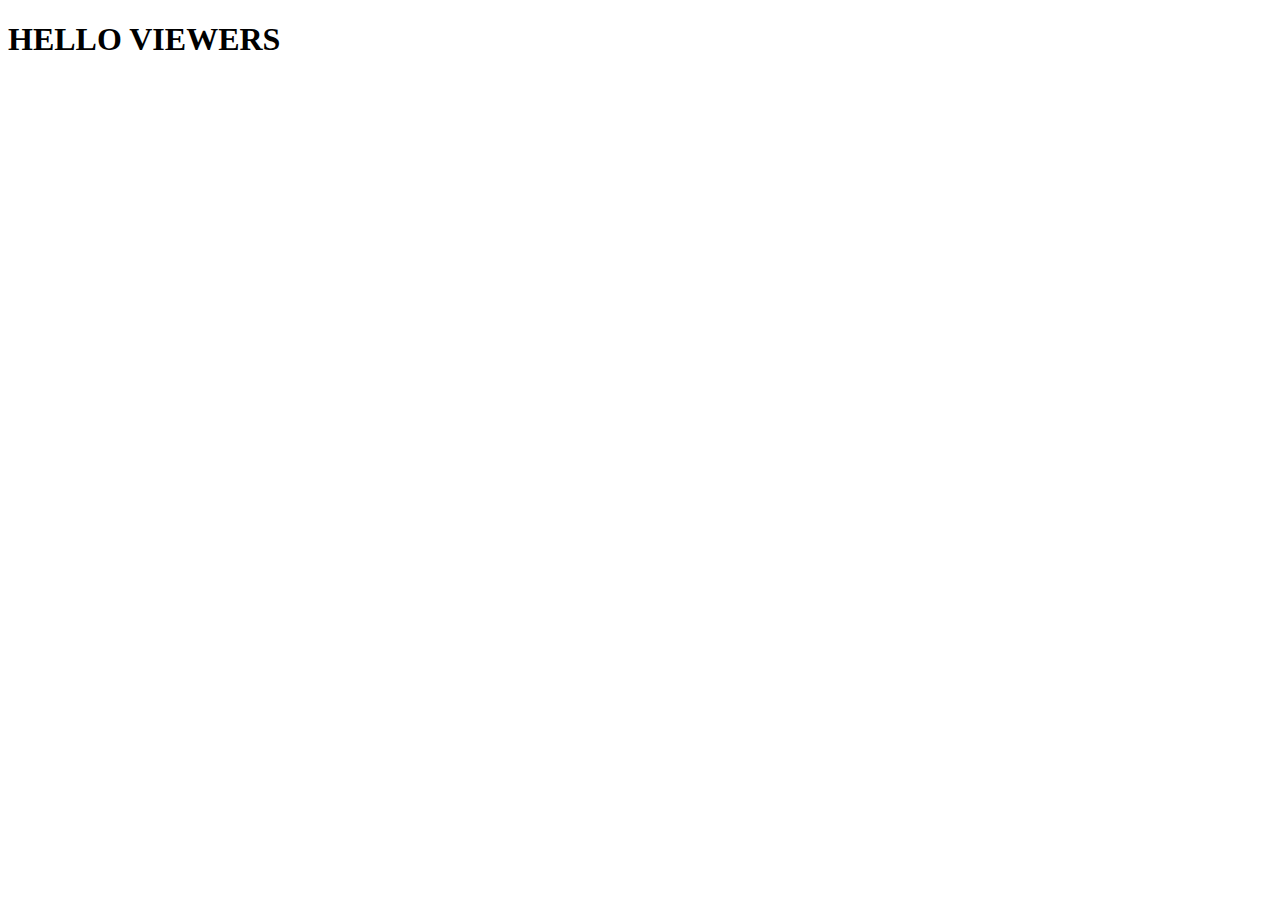
==== index.html @ cc4f9d02 "Create index.html" ====
<!DOCTYPE html>
<html lang="en">

<head>
    <meta charset="UTF-8">
    <meta name="viewport" content="width=device-width, initial-scale=1.0">
    <title>COURSERA</title>
</head>

<body>
    <H1>HELLO VIEWERS</H1>
</body>

</html>
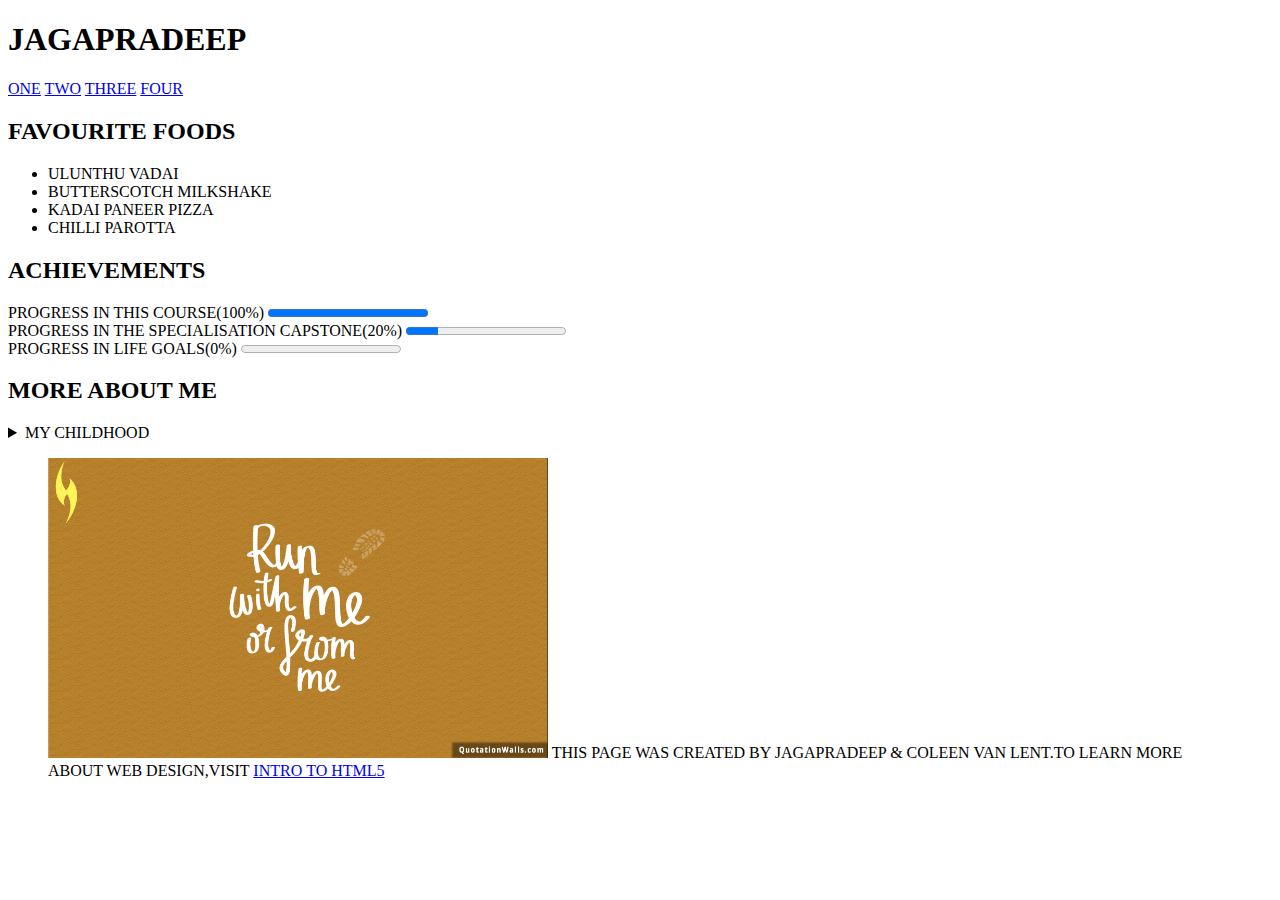
==== commit 3d3dfa26: "Add files via upload" ====
--- a/index.html
+++ b/index.html
@@ -1,14 +1,50 @@
-<!DOCTYPE html>
-<html lang="en">
-
-<head>
-    <meta charset="UTF-8">
-    <meta name="viewport" content="width=device-width, initial-scale=1.0">
-    <title>COURSERA</title>
-</head>
-
-<body>
-    <H1>HELLO VIEWERS</H1>
-</body>
-
-</html>
+<!DOCTYPE HTML>
+<HTML>
+
+<HEAD>
+    <meta charset="UTF-8">
+    <TITLE>FINAL PROJECT</TITLE>
+</HEAD>
+
+<BODY>
+    <HEADER>
+        <H1>JAGAPRADEEP</H1>
+    </HEADER>
+    <NAV>
+        <A HREF="#FAVOURITE">ONE</A>
+        <A HREF="#ACHIEVEMENTS">TWO</A>
+        <A HREF="#MORE">THREE</A>
+        <A HREF="#FIGURE">FOUR</A>
+    </NAV>
+    <SECTION ID="FAVOURITE">
+        <H2>FAVOURITE FOODS</H2>
+        <UL>
+            <LI>ULUNTHU VADAI</LI>
+            <LI>BUTTERSCOTCH MILKSHAKE</LI>
+            <LI>KADAI PANEER PIZZA</LI>
+            <LI>CHILLI PAROTTA</LI>
+        </UL>
+    </SECTION>
+    <SECTION ID="ACHIEVEMENTS">
+        <H2>ACHIEVEMENTS</H2>
+        PROGRESS IN THIS COURSE(100%) <PROGRESS VALUE="100" MAX="100"></PROGRESS><BR>
+        PROGRESS IN THE SPECIALISATION CAPSTONE(20%) <PROGRESS VALUE="20" MAX="100"></PROGRESS><BR>
+        PROGRESS IN LIFE GOALS(0%) <PROGRESS VALUE="0" MAX="100"></PROGRESS>
+    </SECTION>
+    <SECTION ID="MORE">
+        <H2>MORE ABOUT ME</H2>
+        <DETAILS>
+            <SUMMARY>MY CHILDHOOD</SUMMARY>
+            <P><I>VERY HAPPY MOMENTS</I></P>
+        </DETAILS>
+    </SECTION>
+    <SECTION ID="FIGURE">
+        <FIGURE>
+            <IMG SRC="run-with-me-wallpaper.jpg" ALT="SAMPLE WALLPAPER" WIDTH="500" HEIGHT="300">
+            THIS PAGE WAS CREATED BY JAGAPRADEEP & COLEEN VAN LENT.TO LEARN MORE ABOUT WEB DESIGN,VISIT
+            <A HREF="https://www.coursera.org/learn/html?" TARGET="_BLANK">INTRO&nbsp;TO&nbsp;HTML5</A>
+        </FIGURE>
+    </SECTION>
+</BODY>
+
+</HTML>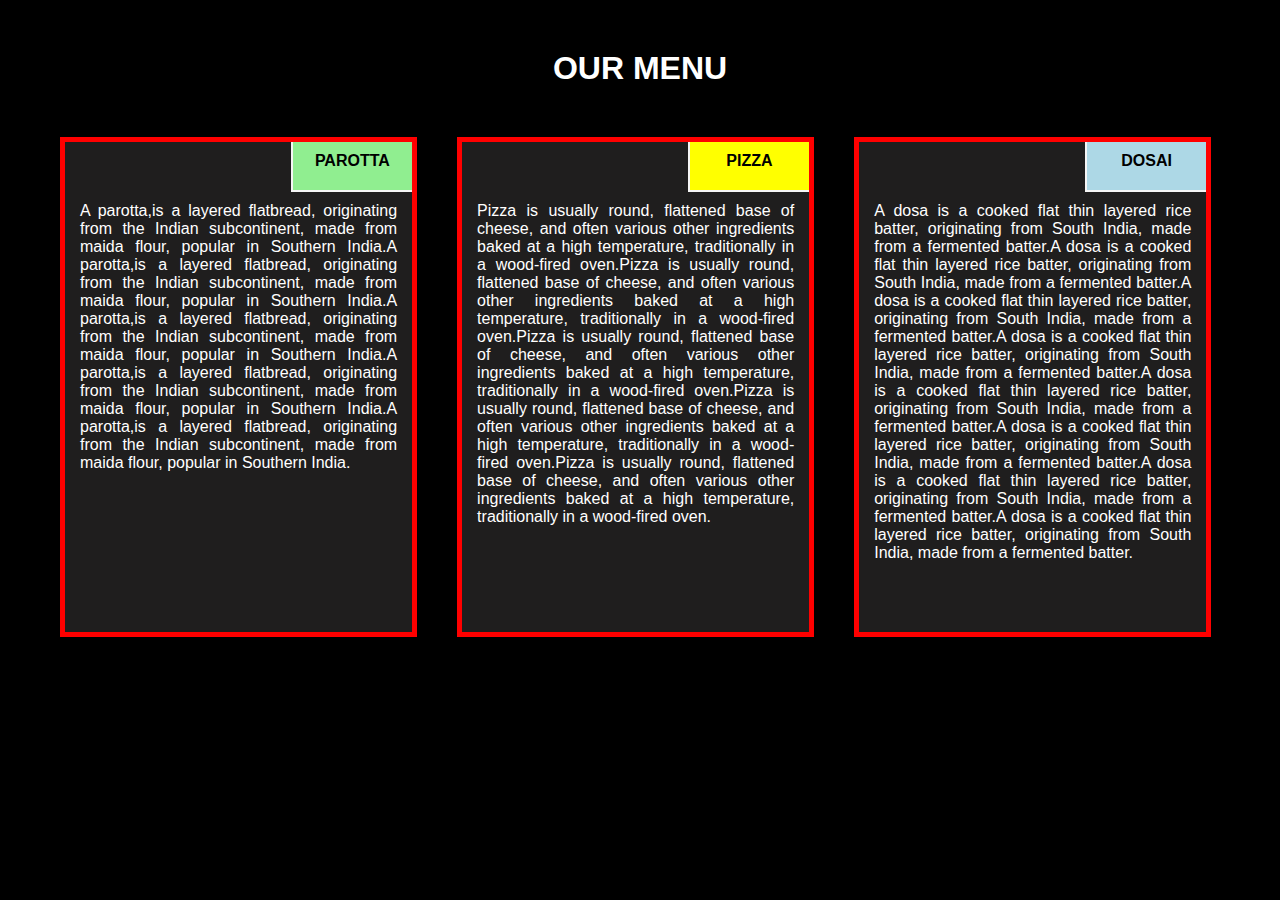
==== commit 951b5a29: "Add files via upload" ====
--- a/index.html
+++ b/index.html
@@ -1,50 +1,62 @@
-<!DOCTYPE HTML>
-<HTML>
+<!DOCTYPE html>
+<HTML LANG="en">
 
 <HEAD>
-    <meta charset="UTF-8">
-    <TITLE>FINAL PROJECT</TITLE>
+    <TITLE>RESPONSIVE WEBSITE</TITLE>
+    <META CHARSET="UTF-8">
+    <META NAME="VIEWPORT" CONTENT="WIDTH=DEVICE-WIDTH,INITIAL-SCALE=1">
+    <LINK REL="STYLESHEET" HREF="index.css">
 </HEAD>
 
 <BODY>
-    <HEADER>
-        <H1>JAGAPRADEEP</H1>
-    </HEADER>
-    <NAV>
-        <A HREF="#FAVOURITE">ONE</A>
-        <A HREF="#ACHIEVEMENTS">TWO</A>
-        <A HREF="#MORE">THREE</A>
-        <A HREF="#FIGURE">FOUR</A>
-    </NAV>
-    <SECTION ID="FAVOURITE">
-        <H2>FAVOURITE FOODS</H2>
-        <UL>
-            <LI>ULUNTHU VADAI</LI>
-            <LI>BUTTERSCOTCH MILKSHAKE</LI>
-            <LI>KADAI PANEER PIZZA</LI>
-            <LI>CHILLI PAROTTA</LI>
-        </UL>
-    </SECTION>
-    <SECTION ID="ACHIEVEMENTS">
-        <H2>ACHIEVEMENTS</H2>
-        PROGRESS IN THIS COURSE(100%) <PROGRESS VALUE="100" MAX="100"></PROGRESS><BR>
-        PROGRESS IN THE SPECIALISATION CAPSTONE(20%) <PROGRESS VALUE="20" MAX="100"></PROGRESS><BR>
-        PROGRESS IN LIFE GOALS(0%) <PROGRESS VALUE="0" MAX="100"></PROGRESS>
-    </SECTION>
-    <SECTION ID="MORE">
-        <H2>MORE ABOUT ME</H2>
-        <DETAILS>
-            <SUMMARY>MY CHILDHOOD</SUMMARY>
-            <P><I>VERY HAPPY MOMENTS</I></P>
-        </DETAILS>
-    </SECTION>
-    <SECTION ID="FIGURE">
-        <FIGURE>
-            <IMG SRC="run-with-me-wallpaper.jpg" ALT="SAMPLE WALLPAPER" WIDTH="500" HEIGHT="300">
-            THIS PAGE WAS CREATED BY JAGAPRADEEP & COLEEN VAN LENT.TO LEARN MORE ABOUT WEB DESIGN,VISIT
-            <A HREF="https://www.coursera.org/learn/html?" TARGET="_BLANK">INTRO&nbsp;TO&nbsp;HTML5</A>
-        </FIGURE>
-    </SECTION>
+    <H1>OUR MENU</H1>
+    <DIV CLASS="row">
+        <DIV CLASS="col-sm-12 col-md-6 col-lg-4">
+            <H4 id="one">PAROTTA</H4>
+            <P>A parotta,is a layered flatbread, originating from the Indian subcontinent, made from maida flour,
+                popular in Southern India.A parotta,is a layered flatbread, originating from the Indian subcontinent,
+                made from maida flour,
+                popular in Southern India.A parotta,is a layered flatbread, originating from the Indian subcontinent,
+                made from maida flour,
+                popular in Southern India.A parotta,is a layered flatbread, originating from the Indian subcontinent,
+                made from maida flour,
+                popular in Southern India.A parotta,is a layered flatbread, originating from the Indian subcontinent,
+                made from maida flour,
+                popular in Southern India.</P>
+        </DIV>
+        <DIV CLASS="col-sm-12 col-md-6 col-lg-4">
+            <H4 id="two">PIZZA</H4>
+            <P>Pizza is usually round, flattened base of cheese, and often various other ingredients baked at a high
+                temperature, traditionally in a wood-fired oven.Pizza is usually round, flattened base of cheese, and
+                often various other ingredients baked at a high
+                temperature, traditionally in a wood-fired oven.Pizza is usually round, flattened base of cheese, and
+                often various other ingredients baked at a high
+                temperature, traditionally in a wood-fired oven.Pizza is usually round, flattened base of cheese, and
+                often various other ingredients baked at a high
+                temperature, traditionally in a wood-fired oven.Pizza is usually round, flattened base of cheese, and
+                often various other ingredients baked at a high
+                temperature, traditionally in a wood-fired oven.</P>
+        </DIV>
+        <DIV CLASS="col-sm-12 col-md-12 col-lg-4">
+            <H4 id="three">DOSAI</H4>
+            <P>A dosa is a cooked flat thin layered rice batter, originating from South India, made from a fermented
+                batter.A dosa is a cooked flat thin layered rice batter, originating from South India, made from a
+                fermented
+                batter.A dosa is a cooked flat thin layered rice batter, originating from South India, made from a
+                fermented
+                batter.A dosa is a cooked flat thin layered rice batter, originating from South India, made from a
+                fermented
+                batter.A dosa is a cooked flat thin layered rice batter, originating from South India, made from a
+                fermented
+                batter.A dosa is a cooked flat thin layered rice batter, originating from South India, made from a
+                fermented
+                batter.A dosa is a cooked flat thin layered rice batter, originating from South India, made from a
+                fermented
+                batter.A dosa is a cooked flat thin layered rice batter, originating from South India, made from a
+                fermented
+                batter. </P>
+        </DIV>
+    </DIV>
 </BODY>
 
 </HTML>--- a/index.css
+++ b/index.css
@@ -0,0 +1,87 @@
+* {
+  box-sizing: border-box;
+  margin: 0;
+  padding: 0;
+  font-family: "Segoe UI", Tahoma, Geneva, Verdana, sans-serif;
+}
+body {
+  background-color: black;
+  margin-left: 20px;
+  margin-right: 20px;
+}
+.row {
+  width: 100%;
+  height: 100%;
+  text-align: center;
+}
+#one {
+  background-color: lightgreen;
+}
+#two {
+  background-color: yellow;
+}
+#three {
+  background-color: lightblue;
+}
+h1 {
+  color: white;
+  text-align: center;
+  margin-top: 50px;
+  margin-bottom: 50px;
+}
+h4 {
+  position: relative;
+  left: 65%;
+  width: 35%;
+  height: 50px;
+  padding-top: 10px;
+  color: black;
+  border-left: 2px solid whitesmoke;
+  border-bottom: 2px solid whitesmoke;
+  margin-bottom: 10px;
+}
+@media (min-width: 992px) {
+  .col-lg-4 {
+    float: left;
+    margin-left: 40px;
+    width: 28.8%;
+    height: auto;
+    min-height: 500px;
+  }
+}
+@media (min-width: 768px) and (max-width: 991px) {
+  .col-md-6,
+  .col-md-12 {
+    float: left;
+    margin-left: 1%;
+  }
+  .col-md-6 {
+    width: 49%;
+    height: auto;
+    min-height: 400px;
+  }
+  .col-md-12 {
+    width: 99%;
+    height: auto;
+    min-height: 400px;
+  }
+}
+@media (max-width: 767px) {
+  .col-sm-12 {
+    float: left;
+    width: 100%;
+    height: auto;
+    min-height: 300px;
+  }
+}
+div > div {
+  margin-bottom: 10px;
+  background-color: rgb(31, 30, 30);
+  border: 5px solid red;
+}
+p {
+  color: white;
+  text-align: justify;
+  margin-left: 15px;
+  margin-right: 15px;
+}
